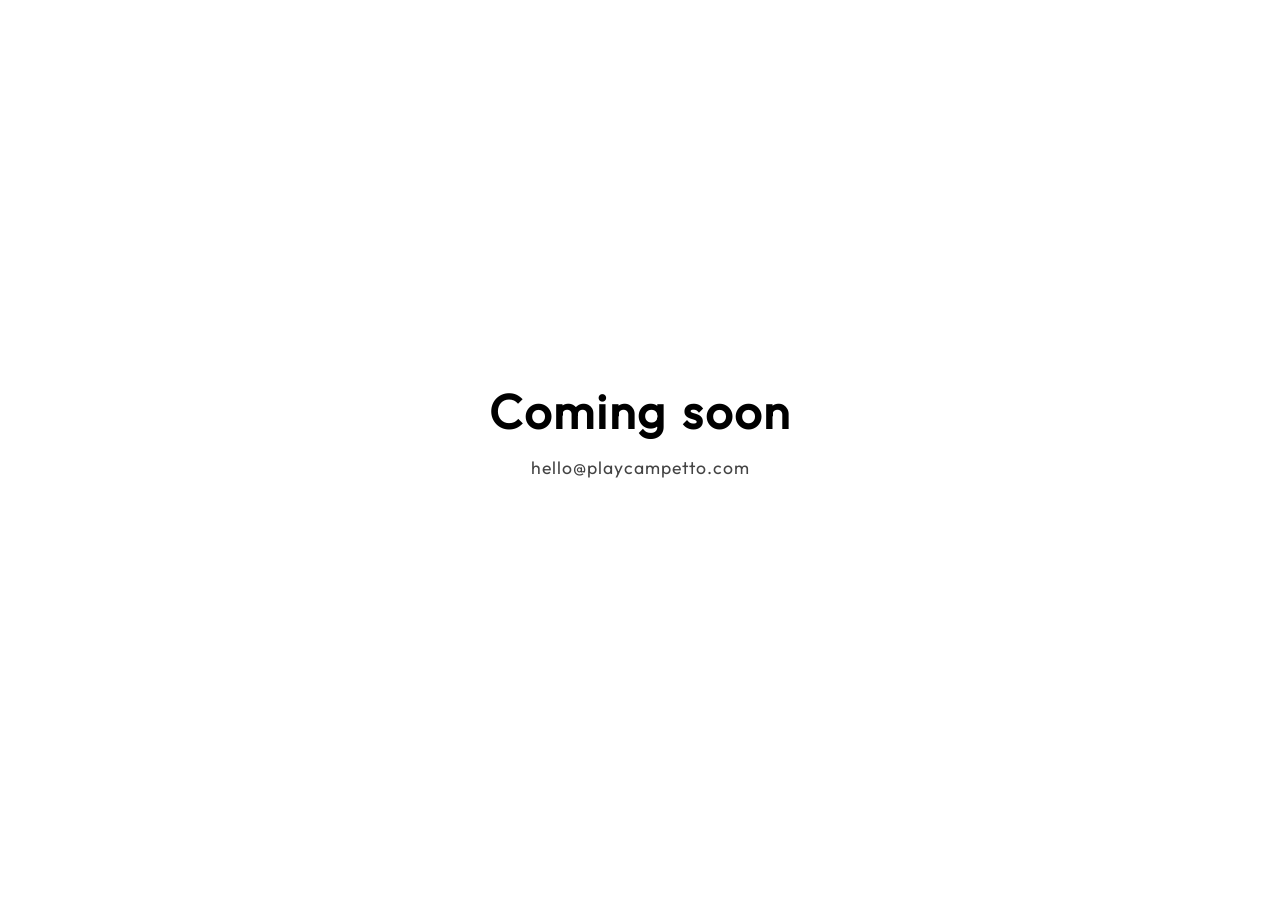
==== index.html @ 6da1e78e "0.0.1" ====
<!DOCTYPE html>
<html lang="it">
<head>
<link rel="icon" type="image/x-icon" href="assets/favicon.ico">
<link rel="icon" type="image/png" sizes="32x32" href="assets/favicon-32x32.png">
<link rel="icon" type="image/png" sizes="16x16" href="assets/favicon-16x16.png">
<link rel="apple-touch-icon" href="assets/apple-touch-icon.png">
    <meta charset="UTF-8">
    <meta name="viewport" content="width=device-width, initial-scale=1.0">
    <title>CAMPETTO Flick and Score</title>
    <meta name="description" content="Campetto - Flick and Score. Coming soon.">
    <meta name="keywords" content="Campetto, Flick and Score, gioco da tavolo, board game, gioco di abilità, dexterity game, flicking game, gioco calcio, tabletop soccer, table football, calcio da tavolo, soccer board game, Mattia Bauleo">
    <style>
        @font-face { font-family: 'Outfit'; src: url('Outfit-Regular.ttf') format('truetype'); }
        * { margin: 0; padding: 0; box-sizing: border-box; }
        body { font-family: 'Outfit', sans-serif; background-color: #ffffff; display: flex; justify-content: center; align-items: center; min-height: 100vh; text-align: center; position: relative; overflow: hidden; }
        .center-box { display: flex; flex-direction: column; align-items: center; margin-top: -40px; }
        .coming-soon { font-size: 3rem; font-weight: 600; letter-spacing: 2px; display: flex; justify-content: center; user-select: none; }
        .coming-soon span { display: inline-block; animation: waveColor 12s infinite ease-in-out; }
        .coming-soon span.space { width: 15px; }
        .email-link { margin-top: 15px; font-size: 1.1rem; color: #444444; text-decoration: none; letter-spacing: 1px; transition: color 0.3s ease; }
        .email-link:hover { color: #F47E07; }
        @keyframes waveColor {
            0% { transform: translateY(0); color: #000000; }
            4% { transform: translateY(-15px); color: #F47E07; }
            8%, 25% { transform: translateY(0); color: #F47E07; }
            29% { transform: translateY(-15px); color: #000000; }
            33%, 50% { transform: translateY(0); color: #000000; }
            54% { transform: translateY(-15px); color: #01BCC8; }
            58%, 75% { transform: translateY(0); color: #01BCC8; }
            79% { transform: translateY(-15px); color: #000000; }
            83%, 100% { transform: translateY(0); color: #000000; }
        }
        @media (max-width: 480px) { 
            .coming-soon { font-size: 2rem; } .coming-soon span.space { width: 10px; } 
            .email-link { font-size: 1rem; } .footer { gap: 15px; bottom: 20px; } .footer a { font-size: 0.8rem; }
        }
    </style>
</head>
<body>
    <div class="center-box">
        <h1 class="coming-soon" id="text">Coming soon</h1>
        <a href="mailto:hello@playcampetto.com" class="email-link">hello@playcampetto.com</a>
    </div>
    <script>
        const container = document.getElementById('text');
        const text = container.innerText;
        container.innerHTML = '';
        [...text].forEach((char, i) => {
            const span = document.createElement('span');
            if (char === ' ') { span.classList.add('space'); } 
            else { span.innerText = char; span.style.animationDelay = `${i * 0.08}s`; }
            container.appendChild(span);
        });
    </script>
</body>
</html>
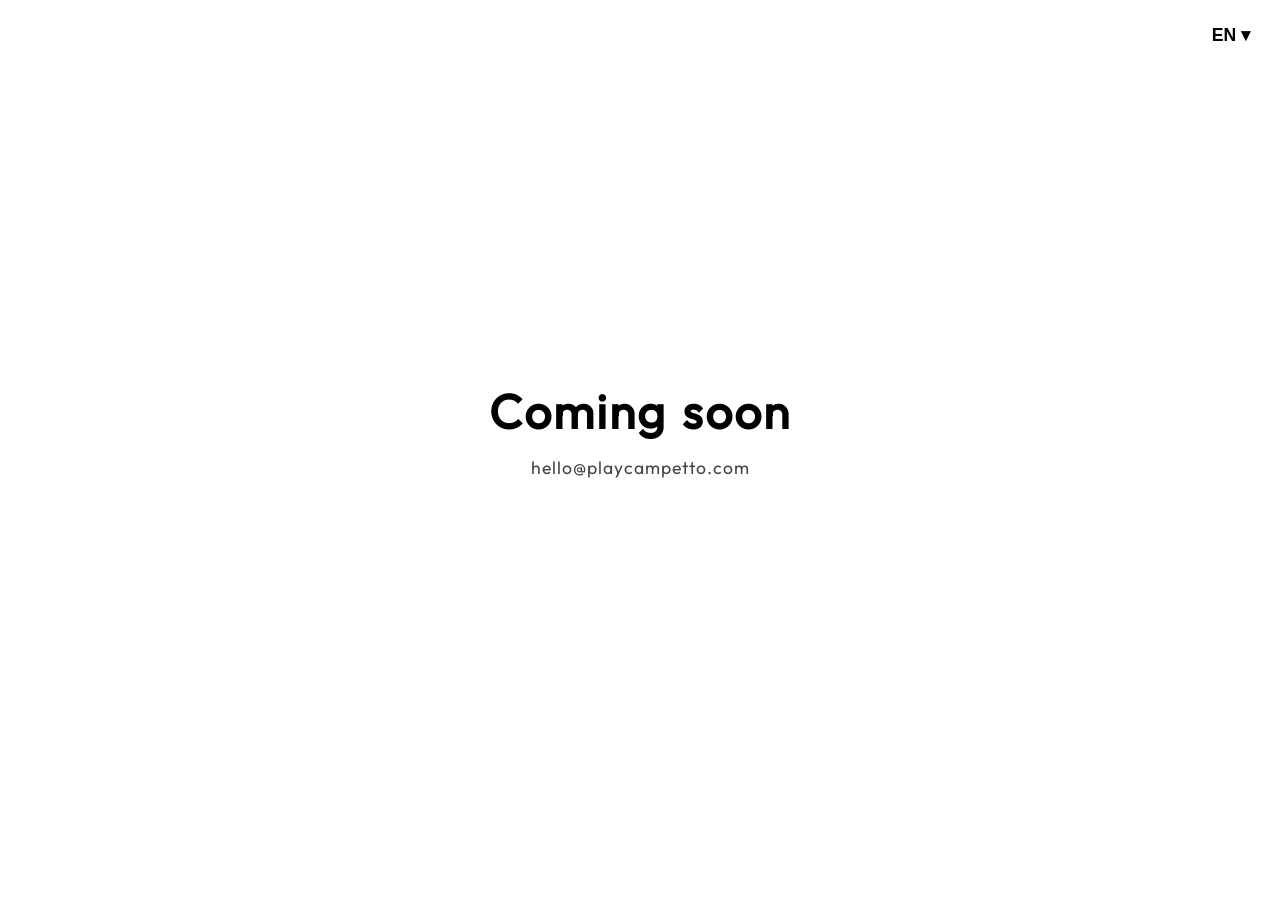
==== commit 9efee7e6: "0.0.01" ====
--- a/index.html
+++ b/index.html
@@ -1,57 +1,23 @@
 <!DOCTYPE html>
-<html lang="it">
+<html lang="en">
 <head>
-<link rel="icon" type="image/x-icon" href="assets/favicon.ico">
-<link rel="icon" type="image/png" sizes="32x32" href="assets/favicon-32x32.png">
-<link rel="icon" type="image/png" sizes="16x16" href="assets/favicon-16x16.png">
-<link rel="apple-touch-icon" href="assets/apple-touch-icon.png">
     <meta charset="UTF-8">
-    <meta name="viewport" content="width=device-width, initial-scale=1.0">
     <title>CAMPETTO Flick and Score</title>
-    <meta name="description" content="Campetto - Flick and Score. Coming soon.">
-    <meta name="keywords" content="Campetto, Flick and Score, gioco da tavolo, board game, gioco di abilità, dexterity game, flicking game, gioco calcio, tabletop soccer, table football, calcio da tavolo, soccer board game, Mattia Bauleo">
-    <style>
-        @font-face { font-family: 'Outfit'; src: url('Outfit-Regular.ttf') format('truetype'); }
-        * { margin: 0; padding: 0; box-sizing: border-box; }
-        body { font-family: 'Outfit', sans-serif; background-color: #ffffff; display: flex; justify-content: center; align-items: center; min-height: 100vh; text-align: center; position: relative; overflow: hidden; }
-        .center-box { display: flex; flex-direction: column; align-items: center; margin-top: -40px; }
-        .coming-soon { font-size: 3rem; font-weight: 600; letter-spacing: 2px; display: flex; justify-content: center; user-select: none; }
-        .coming-soon span { display: inline-block; animation: waveColor 12s infinite ease-in-out; }
-        .coming-soon span.space { width: 15px; }
-        .email-link { margin-top: 15px; font-size: 1.1rem; color: #444444; text-decoration: none; letter-spacing: 1px; transition: color 0.3s ease; }
-        .email-link:hover { color: #F47E07; }
-        @keyframes waveColor {
-            0% { transform: translateY(0); color: #000000; }
-            4% { transform: translateY(-15px); color: #F47E07; }
-            8%, 25% { transform: translateY(0); color: #F47E07; }
-            29% { transform: translateY(-15px); color: #000000; }
-            33%, 50% { transform: translateY(0); color: #000000; }
-            54% { transform: translateY(-15px); color: #01BCC8; }
-            58%, 75% { transform: translateY(0); color: #01BCC8; }
-            79% { transform: translateY(-15px); color: #000000; }
-            83%, 100% { transform: translateY(0); color: #000000; }
-        }
-        @media (max-width: 480px) { 
-            .coming-soon { font-size: 2rem; } .coming-soon span.space { width: 10px; } 
-            .email-link { font-size: 1rem; } .footer { gap: 15px; bottom: 20px; } .footer a { font-size: 0.8rem; }
-        }
-    </style>
+    <script>
+        (function() {
+            var lang = navigator.language || navigator.userLanguage;
+            var langCode = lang.split('-')[0];
+            var supported = ['it', 'de', 'es', 'fr', 'en'];
+            
+            if (supported.includes(langCode)) {
+                window.location.href = '/' + langCode + '/';
+            } else {
+                window.location.href = '/en/';
+            }
+        })();
+    </script>
 </head>
 <body>
-    <div class="center-box">
-        <h1 class="coming-soon" id="text">Coming soon</h1>
-        <a href="mailto:hello@playcampetto.com" class="email-link">hello@playcampetto.com</a>
-    </div>
-    <script>
-        const container = document.getElementById('text');
-        const text = container.innerText;
-        container.innerHTML = '';
-        [...text].forEach((char, i) => {
-            const span = document.createElement('span');
-            if (char === ' ') { span.classList.add('space'); } 
-            else { span.innerText = char; span.style.animationDelay = `${i * 0.08}s`; }
-            container.appendChild(span);
-        });
-    </script>
+    <p>Redirecting to your language... <a href="/en/">Click here if you are not redirected.</a></p>
 </body>
 </html>
